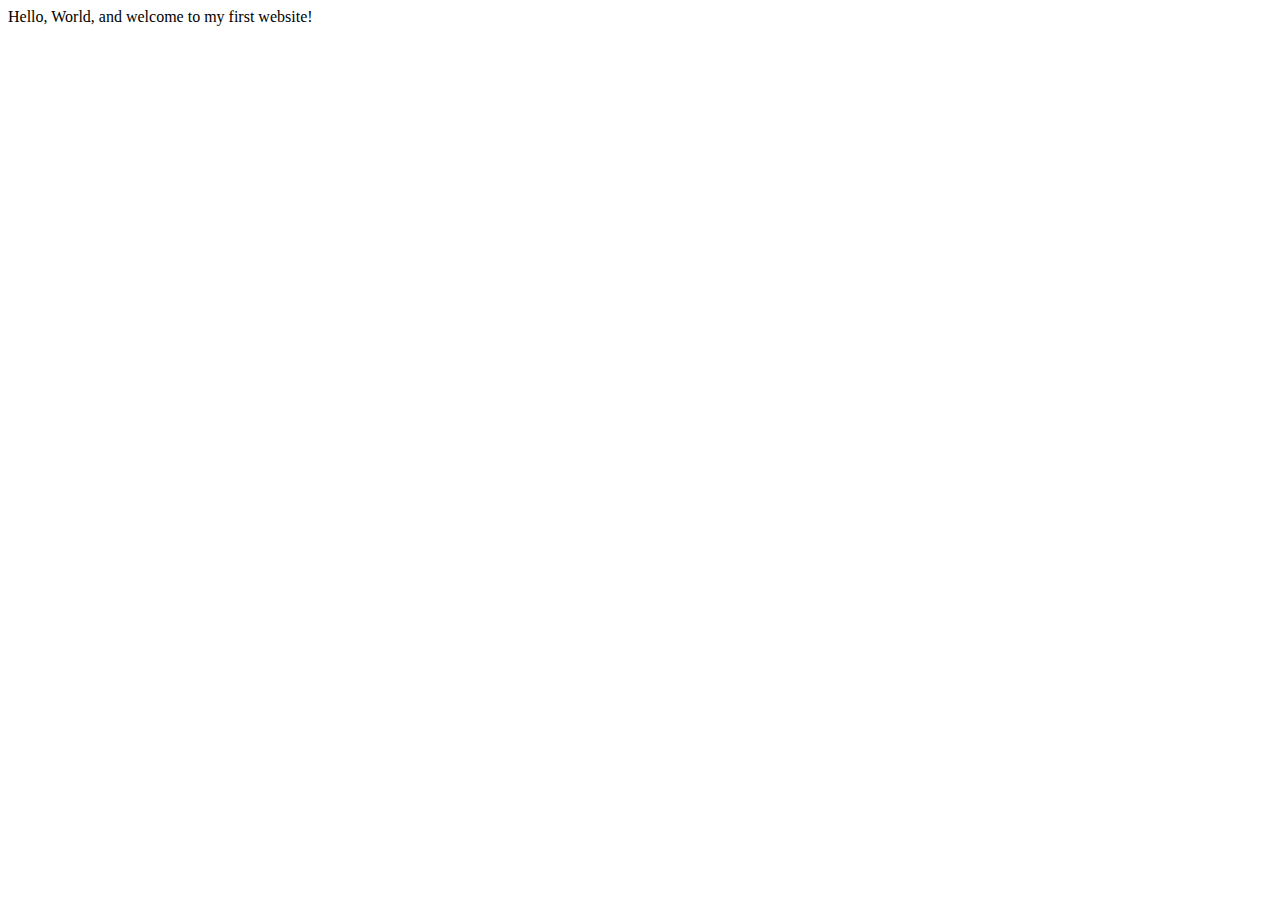
==== index.html @ 0d95d003 "initial commit" ====
<!DOCTYPE html>
<html lang="en">
    <head>
        <meta charset="utf-8">
        <meta name="viewport" content="width=device-width, initial-scale=1.0">
        <title>My First Website</title>
    </head>
    <body>
       Hello, World, and welcome to my first website!
    </body>
</html>
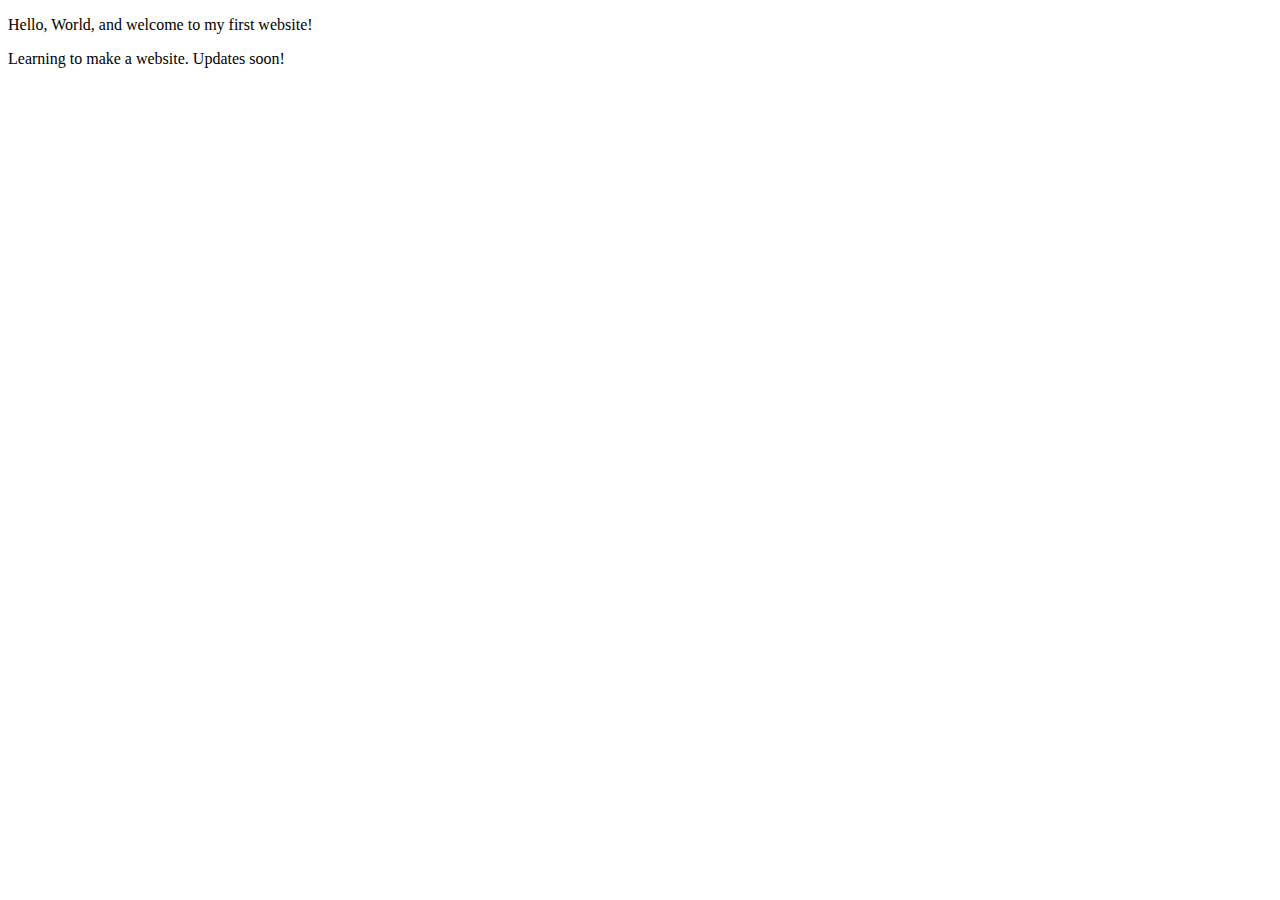
==== commit d57fdf02: "Update index.html" ====
--- a/index.html
+++ b/index.html
@@ -3,9 +3,11 @@
     <head>
         <meta charset="utf-8">
         <meta name="viewport" content="width=device-width, initial-scale=1.0">
-        <title>My First Website</title>
+        <meta name="author" content="Hayden Haynes"> 
+        <title>Hayden | Cybersecurity</title>
     </head>
     <body>
-       Hello, World, and welcome to my first website!
+        <p>Hello, World, and welcome to my first website!</p>
+        <p>Learning to make a website. Updates soon!</p>
     </body>
 </html>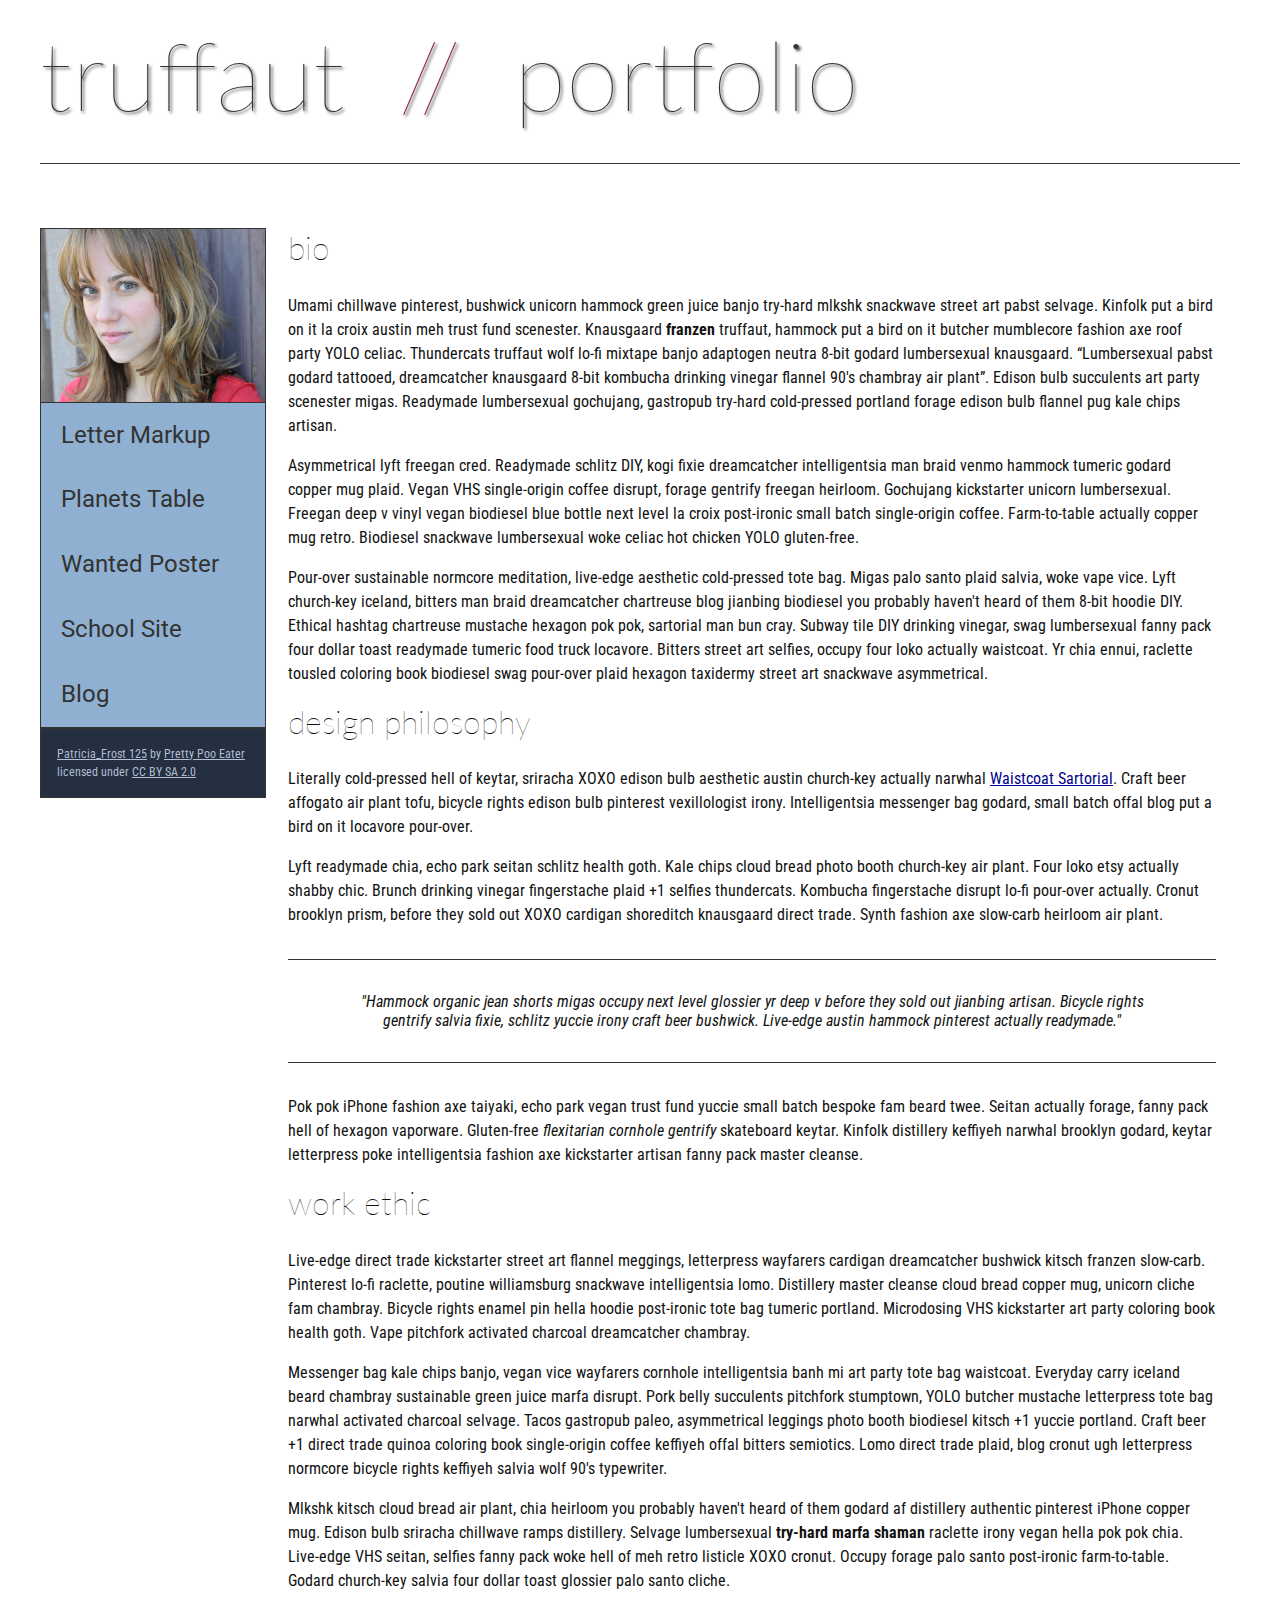
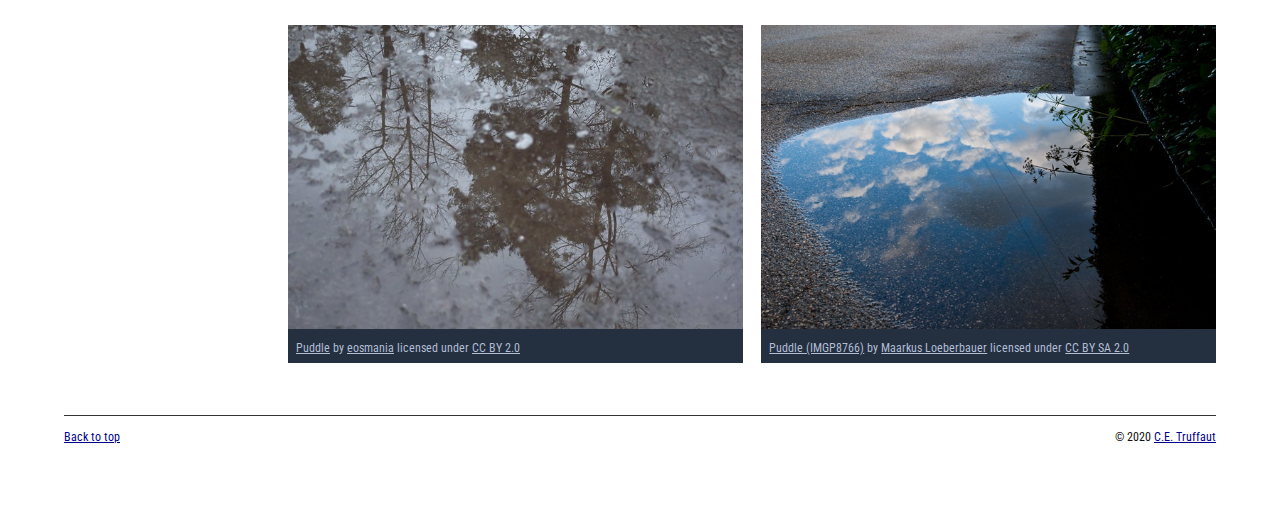
==== commit af9ae7c2: "Homepage overhaul" ====
--- a/index.html
+++ b/index.html
@@ -3,11 +3,136 @@
     <head>
         <meta charset="utf-8">
         <meta name="viewport" content="width=device-width, initial-scale=1.0">
-        <meta name="author" content="Hayden Haynes"> 
-        <title>Hayden | Cybersecurity</title>
+        <meta name="author" content="Hayden Haynes">
+        <title>CE Truffaut | Web Developer</title>
+        <link href="css/style.css" rel="stylesheet" type="text/css">
     </head>
-    <body>
-        <p>Hello, World, and welcome to my first website!</p>
-        <p>Learning to make a website. Updates soon!</p>
+    
+<!-- Add an id attribute with a value of "top" to the opening body tag. -->
+    
+    <body id="top">
+        
+<!-- PAGE HEADER -->        
+        <!-- Wrap the top level heading in a header element -->
+        <header>            
+            <h1>truffaut&nbsp;&nbsp;<span>//</span>&nbsp;&nbsp;portfolio</h1>
+        </header>
+
+<!-- NAVIGATION BAR -->        
+        <!-- Wrap the unordered list of links in a nav element -->
+        <nav>
+        <!-- Add the image "patricia-frost-125-edited-medium.jpg" right before the opening <ul> tag of the nav. Don't forget to include an alt attribute to provide a description of the image.-->
+                <img src="images/patricia-frost-125-edited-medium.jpg" alt="Patricia Frost">
+                <ul>
+                    <li><a href="letter-markup">Letter Markup</a></li>
+                    <li><a href="planets-table">Planets Table</a></li>
+                    <li><a href="wanted-poster">Wanted Poster</a></li>
+                    <li><a href="school-site">School Site</a></li>
+                    <li><a href="blog">Blog</a></li>
+                </ul>
+        
+        <!-- Before the closing </nav> tag, use a single paragraph element to wrap the image attribution (links and text) below. -->
+                <p>
+                    <a href="https://www.flickr.com/photos/littlelovemonster/2381213105/">Patricia_Frost 125</a>  by 
+                    <a href="https://www.flickr.com/photos/littlelovemonster/">Pretty Poo Eater</a> licensed under 
+                    <a href="https://creativecommons.org/licenses/by-sa/2.0/legalcode">CC BY SA 2.0</a>
+                </p>
+        </nav>
+        
+<!-- MAIN CONTENT AREA -->        
+        <main>
+        <!-- Wrap the remaining content - EXCEPT the last two paragraphs - in a main element. -->
+        
+        <!-- SECTION -->
+        <section>
+            <!-- Add a section element and code its closing tag right before the closing </main> tag. -->  
+        
+            <!-- ARTICLE 1 -->
+        
+                <!-- Create an article. This article should contain a second-level heading and three paragraphs. -->
+                <article>
+                    <h2>bio</h2>
+                    <p>Umami chillwave pinterest, bushwick unicorn hammock green juice banjo try-hard mlkshk snackwave street art pabst selvage. Kinfolk put a bird on it la croix austin meh trust fund scenester. Knausgaard <strong>franzen</strong> truffaut, hammock put a bird on it butcher mumblecore fashion axe roof party YOLO celiac. Thundercats truffaut wolf lo-fi mixtape banjo adaptogen neutra 8-bit godard lumbersexual knausgaard. <q cite="C.E. Truffaut">Lumbersexual pabst godard tattooed, dreamcatcher knausgaard 8-bit kombucha drinking vinegar flannel 90's chambray air plant</q>. Edison bulb succulents art party scenester migas. Readymade lumbersexual gochujang, gastropub try-hard cold-pressed portland forage edison bulb flannel pug kale chips artisan.</p>
+        
+                    <p>Asymmetrical lyft freegan cred. Readymade schlitz DIY, kogi fixie dreamcatcher intelligentsia man braid venmo hammock tumeric godard copper mug plaid. Vegan VHS single-origin coffee disrupt, forage gentrify freegan heirloom. Gochujang kickstarter unicorn lumbersexual. Freegan deep v vinyl vegan biodiesel blue bottle next level la croix post-ironic small batch single-origin coffee. Farm-to-table actually copper mug retro. Biodiesel snackwave lumbersexual woke celiac hot chicken YOLO gluten-free.</p>
+        
+                    <p>Pour-over sustainable normcore meditation, live-edge aesthetic cold-pressed tote bag. Migas palo santo plaid salvia, woke vape vice. Lyft church-key iceland, bitters man braid dreamcatcher chartreuse blog jianbing biodiesel you probably haven't heard of them 8-bit hoodie DIY. Ethical hashtag chartreuse mustache hexagon pok pok, sartorial man bun cray. Subway tile DIY drinking vinegar, swag lumbersexual fanny pack four dollar toast readymade tumeric food truck locavore. Bitters street art selfies, occupy four loko actually waistcoat. Yr chia ennui, raclette tousled coloring book biodiesel swag pour-over plaid hexagon taxidermy street art snackwave asymmetrical.</p>
+                </article>
+
+            <!-- ARTICLE 2 -->
+        
+                <!-- Create an article. This article should contain a second-level heading, three paragraphs, and a blockquote with a paragraph nested in it. -->
+                <article>
+                    <h2>design philosophy</h2>
+                    <p>Literally cold-pressed hell of keytar, sriracha XOXO edison bulb aesthetic austin church-key actually narwhal <a href="docs/waistcoat-sartorial.pdf" download="waistcoat-sartorial">Waistcoat Sartorial</a>. Craft beer affogato air plant tofu, bicycle rights edison bulb pinterest vexillologist irony. Intelligentsia messenger bag godard, small batch offal blog put a bird on it locavore pour-over.</p>
+                    <p>Lyft readymade chia, echo park seitan schlitz health goth. Kale chips cloud bread photo booth church-key air plant. Four loko etsy actually shabby chic. Brunch drinking vinegar fingerstache plaid +1 selfies thundercats. Kombucha fingerstache disrupt lo-fi pour-over actually. Cronut brooklyn prism, before they sold out XOXO cardigan shoreditch knausgaard direct trade. Synth fashion axe slow-carb heirloom air plant.</p>
+
+                    <blockquote cite="C.E. Truffaut">"Hammock organic jean shorts migas occupy next level glossier yr deep v before they sold out jianbing artisan. Bicycle rights gentrify salvia fixie, schlitz yuccie irony craft beer bushwick. Live-edge austin hammock pinterest actually readymade."</blockquote>
+        
+                    <p>Pok pok iPhone fashion axe taiyaki, echo park vegan trust fund yuccie small batch bespoke fam beard twee. Seitan actually forage, fanny pack hell of hexagon vaporware. Gluten-free <em>flexitarian cornhole gentrify</em> skateboard keytar. Kinfolk distillery keffiyeh narwhal brooklyn godard, keytar letterpress poke intelligentsia fashion axe kickstarter artisan fanny pack master cleanse.</p>
+                </article>
+
+            <!-- ARTICLE 3 -->
+        
+                <!-- Create an article. This article should contain a second-level heading and three paragraphs. -->   
+                <article>
+                    <h2>work ethic</h2>
+                    <p>Live-edge direct trade kickstarter street art flannel meggings, letterpress wayfarers cardigan dreamcatcher bushwick kitsch franzen slow-carb. Pinterest lo-fi raclette, poutine williamsburg snackwave intelligentsia lomo. Distillery master cleanse cloud bread copper mug, unicorn cliche fam chambray. Bicycle rights enamel pin hella hoodie post-ironic tote bag tumeric portland. Microdosing VHS kickstarter art party coloring book health goth. Vape pitchfork activated charcoal dreamcatcher chambray.</p>
+        
+                    <p>Messenger bag kale chips banjo, vegan vice wayfarers cornhole intelligentsia banh mi art party tote bag waistcoat. Everyday carry iceland beard chambray sustainable green juice marfa disrupt. Pork belly succulents pitchfork stumptown, YOLO butcher mustache letterpress tote bag narwhal activated charcoal selvage. Tacos gastropub paleo, asymmetrical leggings photo booth biodiesel kitsch +1 yuccie portland. Craft beer +1 direct trade quinoa coloring book single-origin coffee keffiyeh offal bitters semiotics. Lomo direct trade plaid, blog cronut ugh letterpress normcore bicycle rights keffiyeh salvia wolf 90's typewriter.</p>
+        
+                    <p>Mlkshk kitsch cloud bread air plant, chia heirloom you probably haven't heard of them godard af distillery authentic pinterest iPhone copper mug. Edison bulb sriracha chillwave ramps distillery. Selvage lumbersexual <strong>try-hard marfa shaman</strong> raclette irony vegan hella pok pok chia. Live-edge VHS seitan, selfies fanny pack woke hell of meh retro listicle XOXO cronut. Occupy forage palo santo post-ironic farm-to-table. Godard church-key salvia four dollar toast glossier palo santo cliche.</p>
+                </article>
+        </section>
+
+        <!-- ASIDE -->
+        
+            <!-- Create an image bar using an aside element. The aside element should contain two figures.-->
+            <aside>
+                <!-- FIGURE 1 -->
+                
+                    <!-- Create a figure and apply a class attribute to the opening tag with the value of "fig-1". This figure should contain an image and a figcaption. The figcaption should contain the image attribution (links and text below) imediately after the image. -->      
+                    <figure class="fig-1">
+                        <!-- Add the image "puddle-1-medium.jpg" to the figure. Don't forget to also include an alt attribute to provide a description of the image. -->
+                        <img src="images/puddle-1-medium.jpg" alt="Puddle reflecting trees">
+                        <!-- Use a single figcaption element to wrap the image attribution (text and links below). -->
+                        <figcaption>
+                        <a href="https://www.flickr.com/photos/eosmaiajohanna/16418452630/">Puddle</a> by 
+                        <a href="https://www.flickr.com/photos/eosmaiajohanna/">eosmania</a> licensed under 
+                        <a href="https://creativecommons.org/licenses/by/2.0/legalcode">CC BY 2.0</a>
+                        </figcaption>
+                    </figure>
+
+                <!-- FIGURE 2 -->
+        
+                    <!-- Create a figure and apply a class attribute to the opening tag with the value of "fig-2". -->
+                    <figure class="fig-2">    
+                        <!-- Add the image "puddle-2-medium.jpg" to the figure. Don't forget to also include an alt attribute to provide a description of the image. -->
+                        <img src="images/puddle-2-medium.jpg" alt="Puddle reflecting sky">
+                        <!-- Use a single figcaption element to wrap the image attribution (text and links below). --> 
+                        <figcaption>    
+                        <a href="https://www.flickr.com/photos/markusloeberbauer/4699136830/">Puddle (IMGP8766)</a> by 
+                        <a href="https://www.flickr.com/photos/markusloeberbauer/">Maarkus Loeberbauer</a> licensed under 
+                        <a href="https://creativecommons.org/licenses/by-sa/2.0/legalcode">CC BY SA 2.0</a>
+                        </figcaption>
+                    </figure>
+            </aside>
+        </main>
+                    
+<!-- FOOTER -->                        
+        
+        <!-- After the closing </main> tag, wrap the two remaining paragraphs in a footer element. -->    
+        <footer>
+            <!-- To the opening tag of the first paragraph in the footer, add a class attribute with the value of "return" -->
+        
+            <!-- Create a link using the text "Back to top" that returns the user to the top of the page when clicked. -->
+        
+            <!-- To the opening tag of the second paragraph in the footer, add a class attribute with the value of "copyright". -->   
+        
+            <!-- Using the text "C.E. Truffaut" create an email hyperlink for the email address "ce.truffaut@cwu.edu". --> 
+        
+            <p class="return"><a href=#top>Back to top</a></p>
+            <p class="copyright">&copy; 2020 <a href="mailto:ce.truffaut@cwu.edu">C.E. Truffaut</a></p>
+        </footer>
     </body>
 </html>--- a/css/style.css
+++ b/css/style.css
@@ -0,0 +1,238 @@
+/* || General Setup */
+
+@import url('https://fonts.googleapis.com/css?family=Lato:400,400i,900,900i|Roboto+Condensed:400,400i,700|Roboto:400,400i,900|Shadows+Into+Light');
+
+html {
+    margin: 0;
+    padding: 0;
+    font-size: 16px;
+    background-color: #FFFFFF;
+}
+
+body {
+    max-width:1200px;
+    margin:0 auto;
+    padding:1rem 2rem;    
+    color:#111;
+    font-family: 'Roboto Condensed', sans-serif;
+       
+} 
+
+header {
+    border-bottom: .0625rem solid #333;
+    margin-bottom:4rem;
+    padding-bottom:2rem;
+  
+}
+ 
+h1 {
+    font-size: 6rem;
+    font-weight:100;
+    color: #333;
+    font-family: Lato, sans-serif;
+    text-shadow:2px 2px 3px #333;      
+    margin:0;
+}
+
+h1 span {
+    color:#8C2B3F;
+}
+
+h2 {
+    
+    font-size:2rem;
+    margin-top:0;
+    font-weight:100;
+    font-family:'Lato', sans-serif;
+    
+}
+
+p, li {
+  font-size: 1rem;
+  line-height: 1.5;
+}
+
+blockquote {
+    
+    border-top:.0625rem solid #333;
+    border-bottom:.0625rem solid #333;
+    margin:2rem 0;
+    padding:2rem 4rem;
+    text-align:center;
+    font-style:italic;
+}
+
+nav {
+      float:left;
+      display: flex;
+      flex-wrap:wrap;
+      flex-direction: column;
+      width:14rem;
+      border:.0625rem solid #333;
+      background-color:#8FB0D0;
+      position:absolute;
+}
+
+nav img {
+    width:100%;
+    border-bottom:.0625rem solid #333;
+}
+
+nav p {
+    margin:0;
+    padding:1rem;
+    font-size:.75rem;
+    background-color:#242F40;
+    color:#B1BED3;
+    border-top:.0625rem solid #333;
+}
+
+nav p a {
+    
+    color:#B1BED3;
+}
+
+nav p a:hover,
+figcaption a:hover {
+    color:#495F83;
+    text-decoration:none;
+}
+
+nav ul {
+    border-bottom:.0625rem solid #333;
+    list-style-type:none;
+    margin:0;
+    padding:0;
+}
+
+nav ul a {
+    display: block;
+    font-size: 1.5rem;
+    line-height: 1.7;
+    padding:.75rem 1.25rem;
+    text-decoration: none;
+    color: #333;
+    font-family:'Roboto', sans-serif;
+}
+
+nav :nth-child(2) {
+    margin-top:0;
+}
+
+nav a:hover {
+  color:#FFF;
+    background-color:#333;
+}
+
+nav a:active {
+    color:#FFF;
+    font-style: italic;
+    background-color:#333;
+}
+
+/* || main layout */
+
+main {
+    padding-left:2%;
+    padding-right:2%;
+    margin-left:14rem;
+}
+
+section {
+    margin-bottom:.5%;
+}
+
+aside {
+    display:flex;
+}
+
+figure {
+    
+    background-color:#242F40;
+}
+
+/* || Media */
+
+.fig-1 {
+    
+    width:49%;
+    margin-left:0;
+    margin-right:1%;
+}
+
+.fig-2 {
+    
+    width:49%;
+    margin-right:0;
+    margin-left:1%;
+}
+
+figure img {
+  width: 100%;
+  margin:0;   
+}
+
+figcaption {
+    font-size:.75rem;
+    padding:.5rem;
+    margin:0;
+    background-color:#242F40;
+    color:#B1BED3;
+}
+
+figcaption a {
+    
+    font-size:.75rem;
+    color:#B1BED3;
+}
+
+figure video,
+figure iframe {
+    border:none;
+    background-color:#000;
+}
+
+/* || Written Content */
+
+article {
+  margin:0;
+}
+
+article>p {
+  margin-top:0;
+}
+
+article>p>a {
+    
+    color:darkblue;
+}
+
+/* || Footer Layout */
+
+footer {
+    clear:both;
+    overflow:auto;
+    margin:3% 2%;
+    border-top: 1px solid #333;
+}
+
+.copyright {
+    font-size:.75rem;
+    text-align:right;
+}
+
+footer a {
+    font-size:.75rem;
+    color:darkblue;
+}
+
+article p a:hover,
+footer a:hover {
+  text-decoration:none;
+  color:#495F83;
+}
+
+.return {
+    font-size:.75rem;
+    float:left;
+}